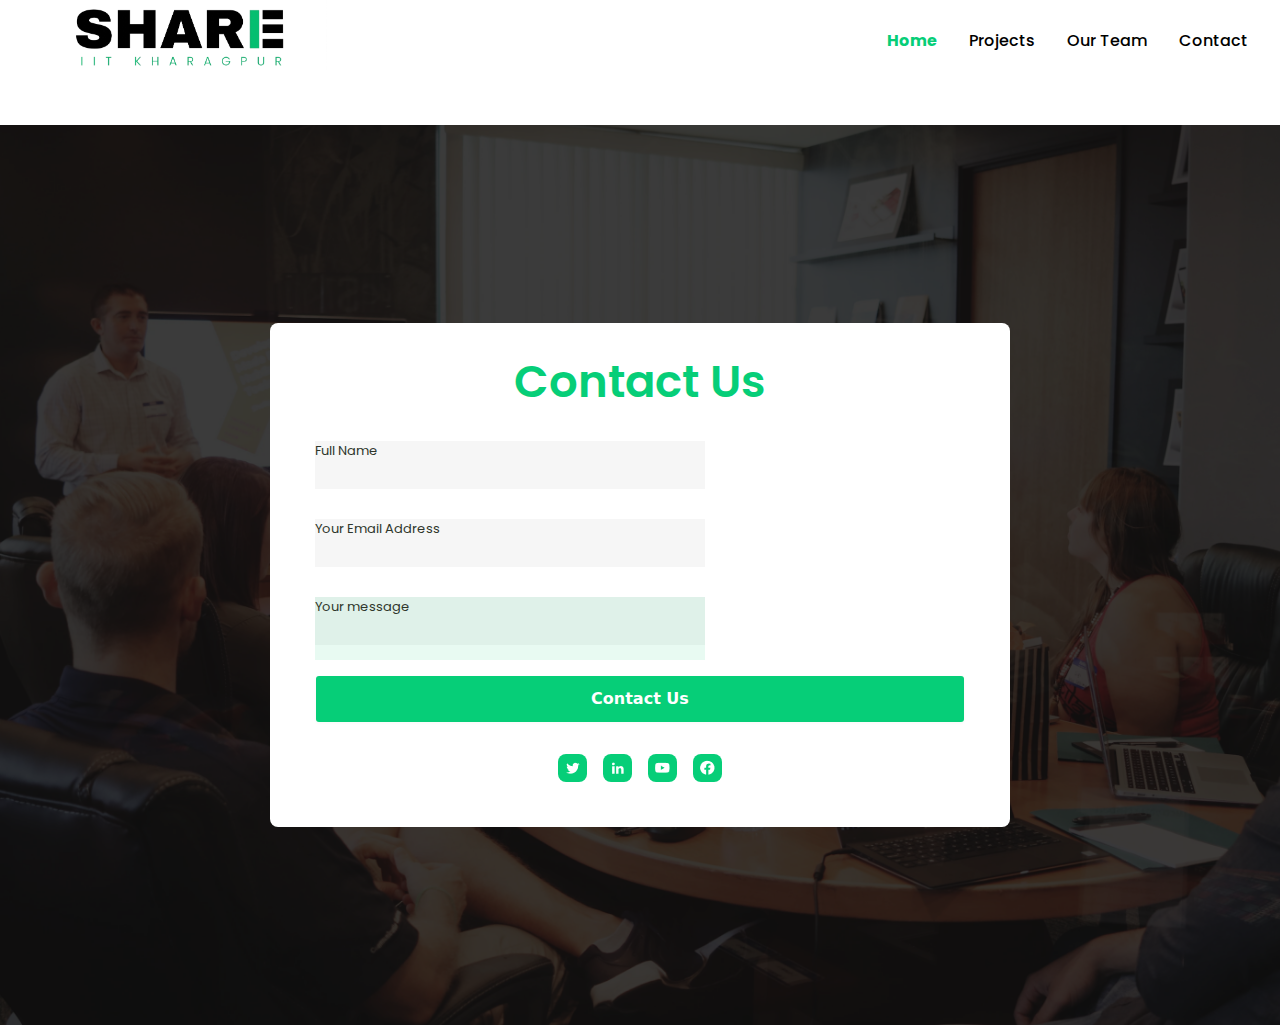
==== contact.html @ 6fd133e1 "Add files via upload" ====
<!DOCTYPE html>
<html lang="en">
<head>
    <meta charset="UTF-8">
    <meta name="viewport" content="width=device-width, initial-scale=1.0">
    <title>Document</title>
    <link rel="stylesheet" href="contacts.css">
</head>
<body>
    <div id="navbar">
        
        <div id="navLogo">
            <input id="menu" class="material-symbols-outlined" type="button" value="menu">
            <div id="sidebar">
                <a href="/" style="color: #06ce78; font-weight: bolder;">Home</a>
                <a href="projects.html">Projects</a>
                <a href="Team.html">Our Team</a>
                <a href="contact.html">Contact</a>
            </div>
            <img src="assets/Logo_Share.png" alt="" id="logo">
        </div>
        <div id="navLinks">
            <a href="/" style="color: #06ce78; font-weight: bolder;">Home</a>
            <a href="projects.html">Projects</a>
            <a href="Team.html">Our Team</a>
            <a href="contact.html">Contact</a>
        </div>
    </div>
    <br><br><br><br><br>
    <div id="bg"></div>
    <div id="bg_overlay">
        <div id="whitecard">
            <p id="contact_tittle">Contact Us</p>
            <div id="condetail">
                <div class="input-container">
                    <input type="text" required=""/>
                    <label>Full Name</label>		
                </div>
                <div class="input-container">		
                    <input type="mail" required=""/>
                    <label>Your Email Address</label>
                </div>
                <!--<div class="input-container">		
                    <input type="mail" required=""/>
                    <label>Your Role</label>
                </div>
                <div class="input-container">		
                    <input type="mail" required=""/>
                    <label>Subject</label>
                </div> -->
                <div class="input-container">		
                    <input type="mail" required="" style="height: 50px; background-color: #06ce7718;"/>
                    <label>Your message</label>
                </div>
            </div>
            <button class="button-5" role="button"> Contact Us</button>
            <div id="footerSocials">
                <a href="https://twitter.com/IitShare74714"><img src="assets/twitter.png" alt="Twitter"> </a>
                <a href="https://www.linkedin.com/company/share-iit-kharagpur/mycompany/"><img src="assets/linkedin.png" alt="Linkedin"> </a>
                <a href="https://www.youtube.com/@shareiitkharagpur4101"><img src="assets/youtube.png" alt="YouTube"> </a>
                <a href="https://www.facebook.com/share.iitkgp"><img src="assets/facebook.png" alt="Facebook"> </a>
            </div>
        </div>
    </div>
    <div id="footerContainer">
        <div id="footer">
            <div id="footerLinks">
                <div id="newsletter">
                    <span class="heading"><h1>Let's Talk</h1></span>
                    <span class="subheading"><h2>give us your mail so we can contact you</h2></span>
                    <div id="newletterSub">
                        <input type="email" placeholder="Input your email">
                        <input type="button" value="Subscribe">
                    </div>
                </div>
                <div class="footerLinksBlock">
                    <span>Office</span>
                    <div id="address">
                        <span class="material-symbols-outlined">Come Find Us</span>
                        <span>IIT Kharagpur,<br>Kharagpur,<br>West Bengal</span>
                    </div>
                </div>
            </div>
            <div id="footerSocials">
                <a href="https://twitter.com/IitShare74714"><img src="assets/twitter.png" alt="Twitter"> </a>
                <a href="https://www.linkedin.com/company/share-iit-kharagpur/mycompany/"><img src="assets/linkedin.png" alt="Linkedin"> </a>
                <a href="https://www.youtube.com/@shareiitkharagpur4101"><img src="assets/youtube.png" alt="YouTube"> </a>
                <a href="https://www.facebook.com/share.iitkgp"><img src="assets/facebook.png" alt="Facebook"> </a>
            </div>
        </div>    
    </div>
    
    <script src="app.js"></script>
</body>
</html>
---- contacts.css ----
@import url("https://fonts.googleapis.com/css2?family=Poppins:wght@100;200;300;400;500;600;700;800;900&display=swap");
@import url("https://fonts.googleapis.com/css2?family=Material+Symbols+Outlined:opsz,wght,FILL,GRAD@20..48,100..700,0..1,-50..200");

body {
    margin: 0;
    font-family: 'Poppins', sans-serif;
}

:root {
    --green: #06ce78;
    --gray: #2f372c;
    --light-gray: #50554e;
}

* { 
    font-family: 'Poppins', sans-serif;
}
#navLogo img{
    max-height: 80px !important;
} 

#navbar {
    width: 100%;
    box-sizing: border-box;
    padding: 0 2rem;
    display: flex;
    flex-direction: row;
    justify-content: space-between;
    align-items: center;
    position: fixed;
    top: 0;
    left: 0;
    background: white;
    z-index: 100;
    height: 5rem;
}

#navLinks {
    display: flex;
    flex-direction: row;
    column-gap: 2rem;
}

#navLinks a {
    text-decoration: none;
    font-family: 'Poppins', sans-serif;
    color: black;
    font-weight: 500;
}

#navLinks a:hover {
    text-decoration: underline;
    text-underline-position: from-font;
}
#menu {
    background: transparent;
    border: none;
    display: none;
    color: var(--text-color);
}

#navLogo{
    display: flex;
    flex-direction: row;
    column-gap: 20px;
    margin-bottom: 5px;
}



#sidebar {
    display: flex;
    height: 100%;
    position: fixed;
    top: 0;
    left: -100vw;
    padding: 3rem;
    flex-direction: column;
    row-gap: 2rem;
    background: #edeae5;
    transition: all 0.5s;
    box-shadow: 100rem 0 0 200rem #2c181000;
}


#menu:focus ~ #sidebar {
    box-shadow: 100rem 0 0 200rem #2c181099;
    left: 0;
}

#sidebar:active {
    box-shadow: 100rem 0 0 200rem #2c181099;
    left: 0;
}


#sidebar a {
    text-decoration: none;
    color: var(--text-color);
    font-family: var(--font-sans);
    font-size: 1.25rem;
}
#bg{
    position: absolute;
    width: 100%;
    height: 100%;
    background-image: url(assets/contactbg.webp) ;
    background-size: cover;
    filter: brightness(0.2) contrast(0.9);
}
#bg_overlay{
    position: absolute;
    width: 100%;
    height: 100%;
    z-index: 1;
    display: flex;
    align-items: center;
    justify-content: center;
}
#whitecard{
    height: fit-content;
    width: 650px ;
    z-index: 2;
    background-color: white;
    border-radius: 8px;
    display: flex;
    padding: 45px;
    padding-top: 25px;
    flex-direction: column;
    justify-items: center;

}
.whitecard_tittles{
    font-size: smaller;
    margin-bottom: 5px;
}
#condetail{
    z-index: 3;
    display: flex;
    flex-direction: column;
    width: 60%;
    align-self: flex-start;
}
.input-container{
	position:relative;
	margin-bottom: 30px;
    background-color: #dfdfdf47;
    height: 3rem;
}
.input-container label{
	position:absolute;
	top:0px;
	left:0px;
	font-size:13px;
	color: var(--gray);	
    pointer-events:none;
	transition: all 0.2s ease-in-out;
}
.input-container input{ 
  border:0;
  background:transparent;
  width:100%;
  height: 13px;
  padding:8px 0 5px 0;
  font-size:16px;
  color:#626262;
}
.input-container input:focus{ 
 border:none;	
 outline:none;
 border-bottom:1px solid var(--green);	
}
.input-container input:focus ~ label,
.input-container input:valid ~ label{
	top:-15px;
	font-size:12px;
	
}
#contact_tittle{
    text-align: center;
    padding-top: 0;
    margin-top:0 ;
    margin-bottom:25px ; 
    font-size: 45px;
    font-weight: 600;
    color: #06ce78;

}



/* CSS */
.button-5 {
  align-items: center;
  background-clip: padding-box;
  background-color: var(--green);
  border: 1px solid transparent;
  border-radius: .25rem;
  box-shadow: rgba(0, 0, 0, 0.02) 0 1px 3px 0;
  box-sizing: border-box;
  color: #fff;
  cursor: pointer;
  display: inline-flex;
  font-family: system-ui,-apple-system,system-ui,"Helvetica Neue",Helvetica,Arial,sans-serif;
  font-size: 16px;
  font-weight: 600;
  justify-content: center;
  line-height: 1.25;
  margin: 0;
  min-height: 3rem;
  padding: calc(.875rem - 1px) calc(1.5rem - 1px);
  position: relative;
  text-decoration: none;
  transition: all 250ms;
  user-select: none;
  -webkit-user-select: none;
  touch-action: manipulation;
  vertical-align: baseline;
  width: auto;
}

.button-5:hover,
.button-5:focus {
  background-color:var(--green);
  box-shadow: rgba(0, 0, 0, 0.1) 0 4px 12px;
}

.button-5:hover {
  transform: translateY(-1px);
}

.button-5:active {
  background-color:#037b47 ;
  box-shadow: rgba(0, 0, 0, .06) 0 2px 4px;
  transform: translateY(0);
}
#footerSocials {
    margin-top: 15px;
    display: flex;
    flex-direction: row;
    width: 100%;
    justify-content: center;
    column-gap: 1rem;
}

#footerSocials a {
    display: flex;
    align-items: center;
    justify-content: center;
    height: 1.8rem;
    width: 1.8rem;
    background: var(--green);
    border-radius: 0.5rem;
    margin-top: 1rem;
    transition: all 0.2s;
}

#footerSocials a:hover {
    transform: scale(1.1);
}

#footerSocials a:img {
    height: 0.9rem;
    width: 0.9rem;
    object-fit: contain;
}


@media screen and (max-width: 768px) {

    #menu {
        background: transparent;
        border: none;
        display: flex;
        color: var(--text-color);
    }
    #navLinks {
        display: none;
        flex-direction: row;
        column-gap: 2rem;
    }
    #navLogo img{
        position:absolute;
        right:0%;
        height:40px;
        top:15%;
        max-width:120px;
    }
    }
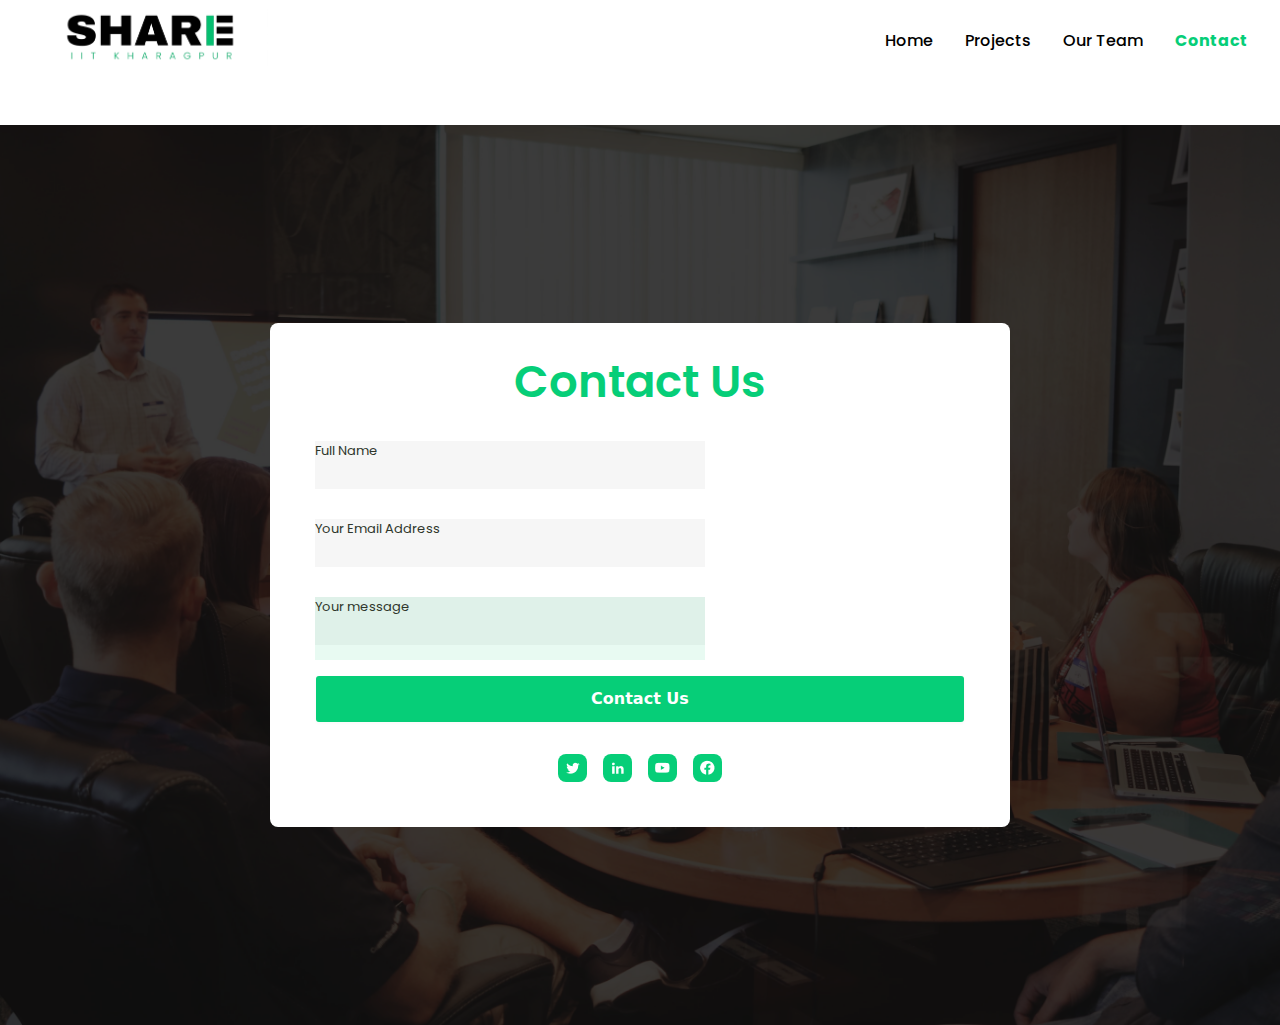
==== commit 4e3fe386: "Update contact.html" ====
--- a/contact.html
+++ b/contact.html
@@ -12,18 +12,18 @@
         <div id="navLogo">
             <input id="menu" class="material-symbols-outlined" type="button" value="menu">
             <div id="sidebar">
-                <a href="/" style="color: #06ce78; font-weight: bolder;">Home</a>
+                <a href="index.html">Home</a>
                 <a href="projects.html">Projects</a>
                 <a href="Team.html">Our Team</a>
-                <a href="contact.html">Contact</a>
+                <a href="contact.html" style="color: #06ce78; font-weight: bolder;">Contact</a>
             </div>
             <img src="assets/Logo_Share.png" alt="" id="logo">
         </div>
         <div id="navLinks">
-            <a href="/" style="color: #06ce78; font-weight: bolder;">Home</a>
+            <a href="index.html" >Home</a>
             <a href="projects.html">Projects</a>
             <a href="Team.html">Our Team</a>
-            <a href="contact.html">Contact</a>
+            <a href="contact.html" style="color: #06ce78; font-weight: bolder;">Contact</a>
         </div>
     </div>
     <br><br><br><br><br>
@@ -92,4 +92,4 @@
     
     <script src="app.js"></script>
 </body>
-</html>+</html>
--- a/contacts.css
+++ b/contacts.css
@@ -16,7 +16,7 @@
     font-family: 'Poppins', sans-serif;
 }
 #navLogo img{
-    max-height: 80px !important;
+       max-height: 64px !important;
 } 
 
 #navbar {
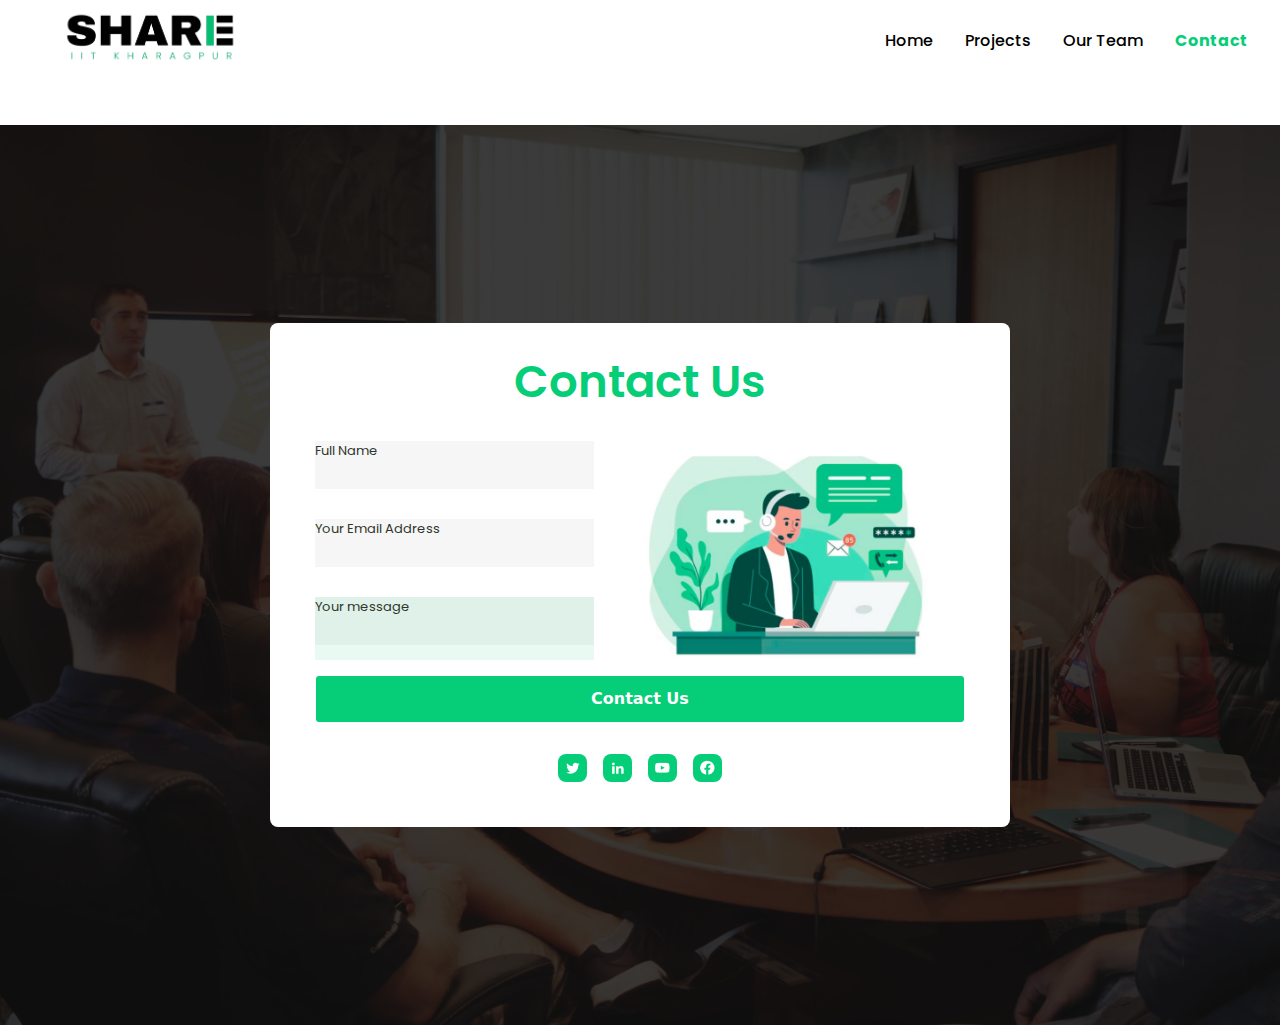
==== commit 15cc411f: "Update contact.html" ====
--- a/contact.html
+++ b/contact.html
@@ -31,13 +31,15 @@
     <div id="bg_overlay">
         <div id="whitecard">
             <p id="contact_tittle">Contact Us</p>
+             <div class="newcontact">
             <div id="condetail">
+                <form action="https://script.google.com/macros/s/AKfycbz5tfnUj1zNLZ1B1MsX6IogmDy0E3UwWHLfnSxV2Cvm7dYwPS6XjExfDiDrqJgAMVqWVw/exec">
                 <div class="input-container">
-                    <input type="text" required=""/>
+                    <input name="fullname" type="text" required=""/>
                     <label>Full Name</label>		
                 </div>
                 <div class="input-container">		
-                    <input type="mail" required=""/>
+                    <input name="email" type="mail" required=""/>
                     <label>Your Email Address</label>
                 </div>
                 <!--<div class="input-container">		
@@ -49,10 +51,12 @@
                     <label>Subject</label>
                 </div> -->
                 <div class="input-container">		
-                    <input type="mail" required="" style="height: 50px; background-color: #06ce7718;"/>
+                    <input name="message" type="mail" required="" style="height: 50px; background-color: #06ce7718;"/>
                     <label>Your message</label>
-                </div>
+                </div></form></div>
+                <div class="imagecontact"></div>
             </div>
+            
             <button class="button-5" role="button"> Contact Us</button>
             <div id="footerSocials">
                 <a href="https://twitter.com/IitShare74714"><img src="assets/twitter.png" alt="Twitter"> </a>
--- a/contacts.css
+++ b/contacts.css
@@ -155,6 +155,19 @@
 	color: var(--gray);	
     pointer-events:none;
 	transition: all 0.2s ease-in-out;
+}
+
+.imagecontact{
+    
+    background:url(contactmain.png);
+    width:80%;
+    height: 229px;
+    background-repeat:no-repeat;
+    background-size: cover;
+}
+.newcontact{
+    display:flex;
+    flex-direction:row;
 }
 .input-container input{ 
   border:0;
@@ -286,4 +299,35 @@
         top:15%;
         max-width:120px;
     }
+	#contact_tittle {
+    text-align: center;
+    padding-top: 0;
+    margin-top: 0;
+    margin-bottom: 9px;
+    font-size: 45px;
+    font-weight: 600;
+    color: #06ce78;
+}
+
+	.newcontact {
+    display: flex;
+    flex-direction: column-reverse;
+}
+	#condetail {
+    margin-top: 2rem;
+    z-index: 3;
+    display: flex;
+    flex-direction: column;
+    width: 100%;
+    align-self: flex-start;
+}
+	.imagecontact {
+    background: url(contactmain.png);
+    width: 100%;
+    height: 210px;
+    background-repeat: no-repeat;
+    background-size: cover;
+    POSITION: relative;
+    left: -3%;
+}
     }
